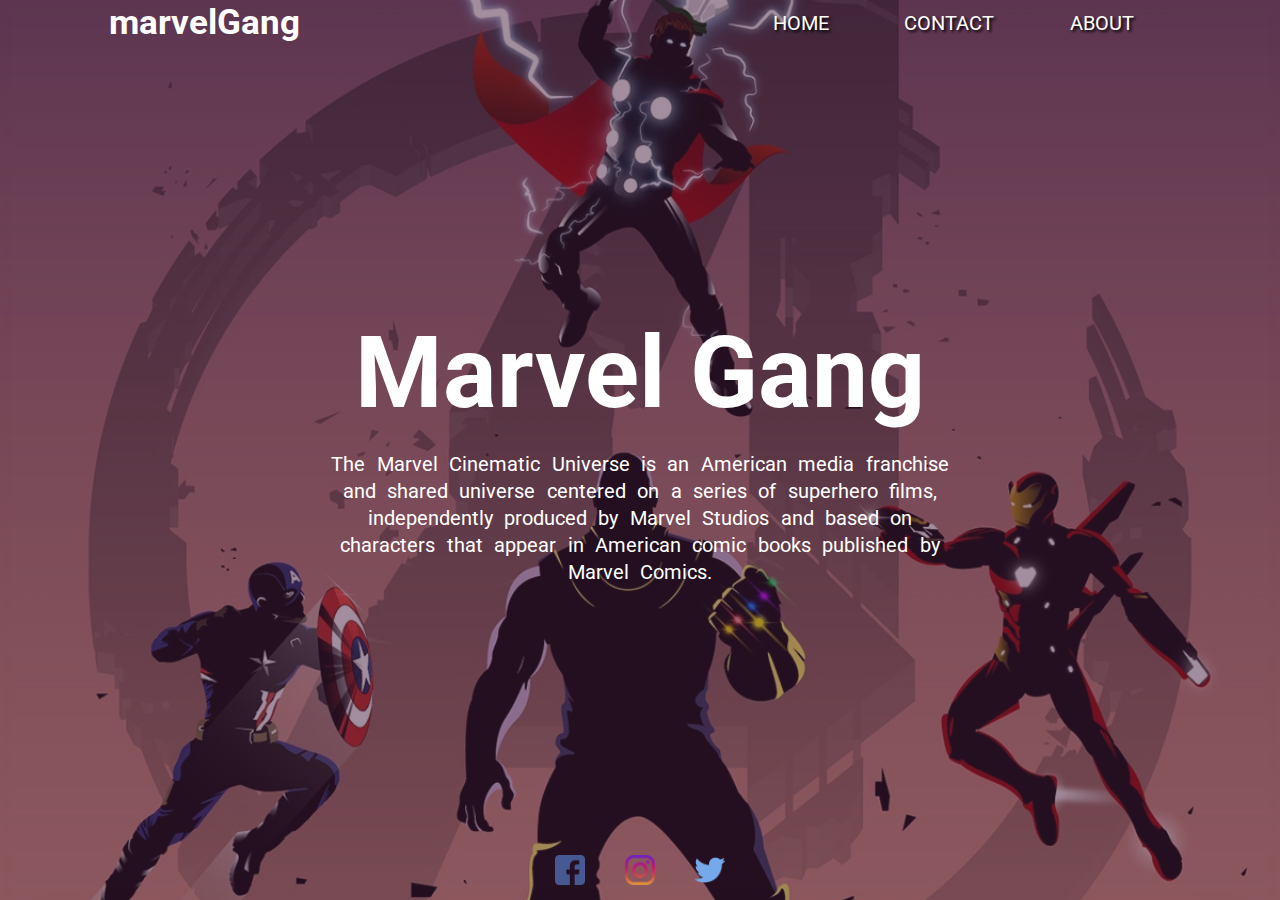
==== index.html @ 41f7018c "changes 1" ====
<!DOCTYPE html>
<html lang="en">
<head>
        <link href="https://fonts.googleapis.com/css?family=Fira+Code|Modak|Roboto&display=swap" rel="stylesheet">
    <link rel='stylesheet' href = 'style.css'>
    <meta charset="UTF-8">
    <meta name="viewport" content="width=device-width, initial-scale=1.0">
    <meta http-equiv="X-UA-Compatible" content="ie=edge">
    <title>Document</title>
</head>
<body>
    <div class='home'>
    <header>

     <div class='logo'>
         <h2>
             marvelGang
         </h2>

     </div>
     <div class="hidbut">
         <button type='button' onclick="onc()">=</button>
     </div>
     <div class='links' id='change'>
        <ul>
            <li><a href="#">Home</a></li>
            <li><a href="#">contact</a></li>
            <li><a href="#">about</a></li>

        </ul>

     </div>

    </header>
  
    <div class="middle">
      <div class='heading'><H2>Marvel Gang</H2></div>
      
      <p>The Marvel Cinematic Universe is an American media franchise and shared universe centered on a series of superhero films, independently produced by Marvel Studios and based on characters that appear in American comic books published by Marvel Comics.</p>
    </div>
    <div class='foot'>
        <img src='./images/facebook.png'>
        <img src='./images/instagram.png'>
        <img src='./images/twitter.png'>
        </div>
        
</div>


<script>
function onc()
{
    var div = document.getElementById('change')
    if(div.className=='links')
   { div.className = 'changed'}
    else
    {div.className='links'}

}

</script>
</body>
</html>
---- style.css ----
*{margin:0px ; padding:0px; box-sizing:border-box;}

body {background:url('./images/marvel_.jpg'); background-size:cover;background-position-x:center; background-position-y:-25vmax;animation:bgscroll 6s 1 forwards; background-repeat:repeat-y;-webkit-box-shadow: inset 0px 0px 50px 50px rgba(0,0,0,0.49);overflow-x:hidden;
    box-shadow: inset 0px 100vh 50px 50px rgba(69, 30, 62, 0.5); 
    ; width:100vw; min-height:100vh; background-attachment: fixed;;}

.home{ height:100vh;}
header {display:flex; justify-content: space-around; color:white; ; width:100%;height:45px; align-items:center; }
header .logo h2 {font-size:35px;font-family:'Roboto';}
header .hidbut button{display:none; border:none;background:#051e3e; width:40px ; color:white; height:25px;margin-right:20px;font-size:30px;}
header .links {width:34%;}
header .links ul {display: flex; justify-content:space-around; list-style-type: none; padding-left:none;}
header .links ul li a {text-decoration: none; font-size:20px; width:100%; height:100%;color:white; text-transform: uppercase; text-shadow:2px 2px 3px black;font-family:'roboto'}

header .changed {width:100%;height:200px;z-index:333;}
header .changed ul {margin-top:10px;display: flex ;justify-content:space-around;flex-direction:column; list-style-type: none; width:100%; height:200px;}
header .changed ul li{width:100%;height:66.6%; background:rgba(101, 30, 62, 0.35) }
header .changed ul li a {text-decoration: none; font-size:20px;color:white; text-transform: uppercase; text-shadow:2px 2px 3px black; text-align:center; display:block; width:100%; height:100%;padding-top:15px; border-bottom:1px solid rgba(0,0,0,0.8); }

.middle {position:absolute; top:50%; width:100%; transform:translate(0%,-50%); display:flex; flex-direction:column; align-items:center;color:white;}
.middle .heading{animation-name:floatt ; animation-duration:4s; animation-iteration-count: infinite; }
.middle .heading h2 {font-size:100px;font-family:'roboto';}
.middle p {width:50%; text-align:center; font-size:20px; word-spacing:0.5vmax; line-height:3vh;margin-top:20px;font-family:roboto;animation-name:floatt;animation-duration:4s;animation-iteration-count: infinite;}

.home .foot {position:absolute; bottom:5px; width:100%; display:flex; justify-content:center;}
.home .foot img{width:30px;margin:10px 20px; animation:floatt 2s infinite;}
.home .foot img:hover{animation:rotate 1s infinite;}


@keyframes bgscroll
{   0% {background-position-y : -10vmax;}
    
    50% {background-position-y:-40vmax;}
    
    90% {background-position-y:-25vmax;}
}

@keyframes rotate{
    50%{
        transform:rotate(20deg)
    }
}

@keyframes floatt{
    50%{
        transform:translate(0%,6%)
    }
}
@media screen and (max-width:700px) 
{
    header .links {display:none;}
    header .hidbut button{display:block;}
    header {justify-content:space-between; flex-wrap:wrap;background:rgba(0,0,0,0.7);height:70px;}
    header .logo h2 {font-size:40px;margin-left:10px;}
    .middle .heading {animation-duration:3s;}
    .middle .heading h2{font-size:7vmax;}
    .middle p{text-align:justify; width:60%;animation-name:none;}
    body {background-position-y:0px; background-size:auto 100vh;}
    body{animation:none;}
}
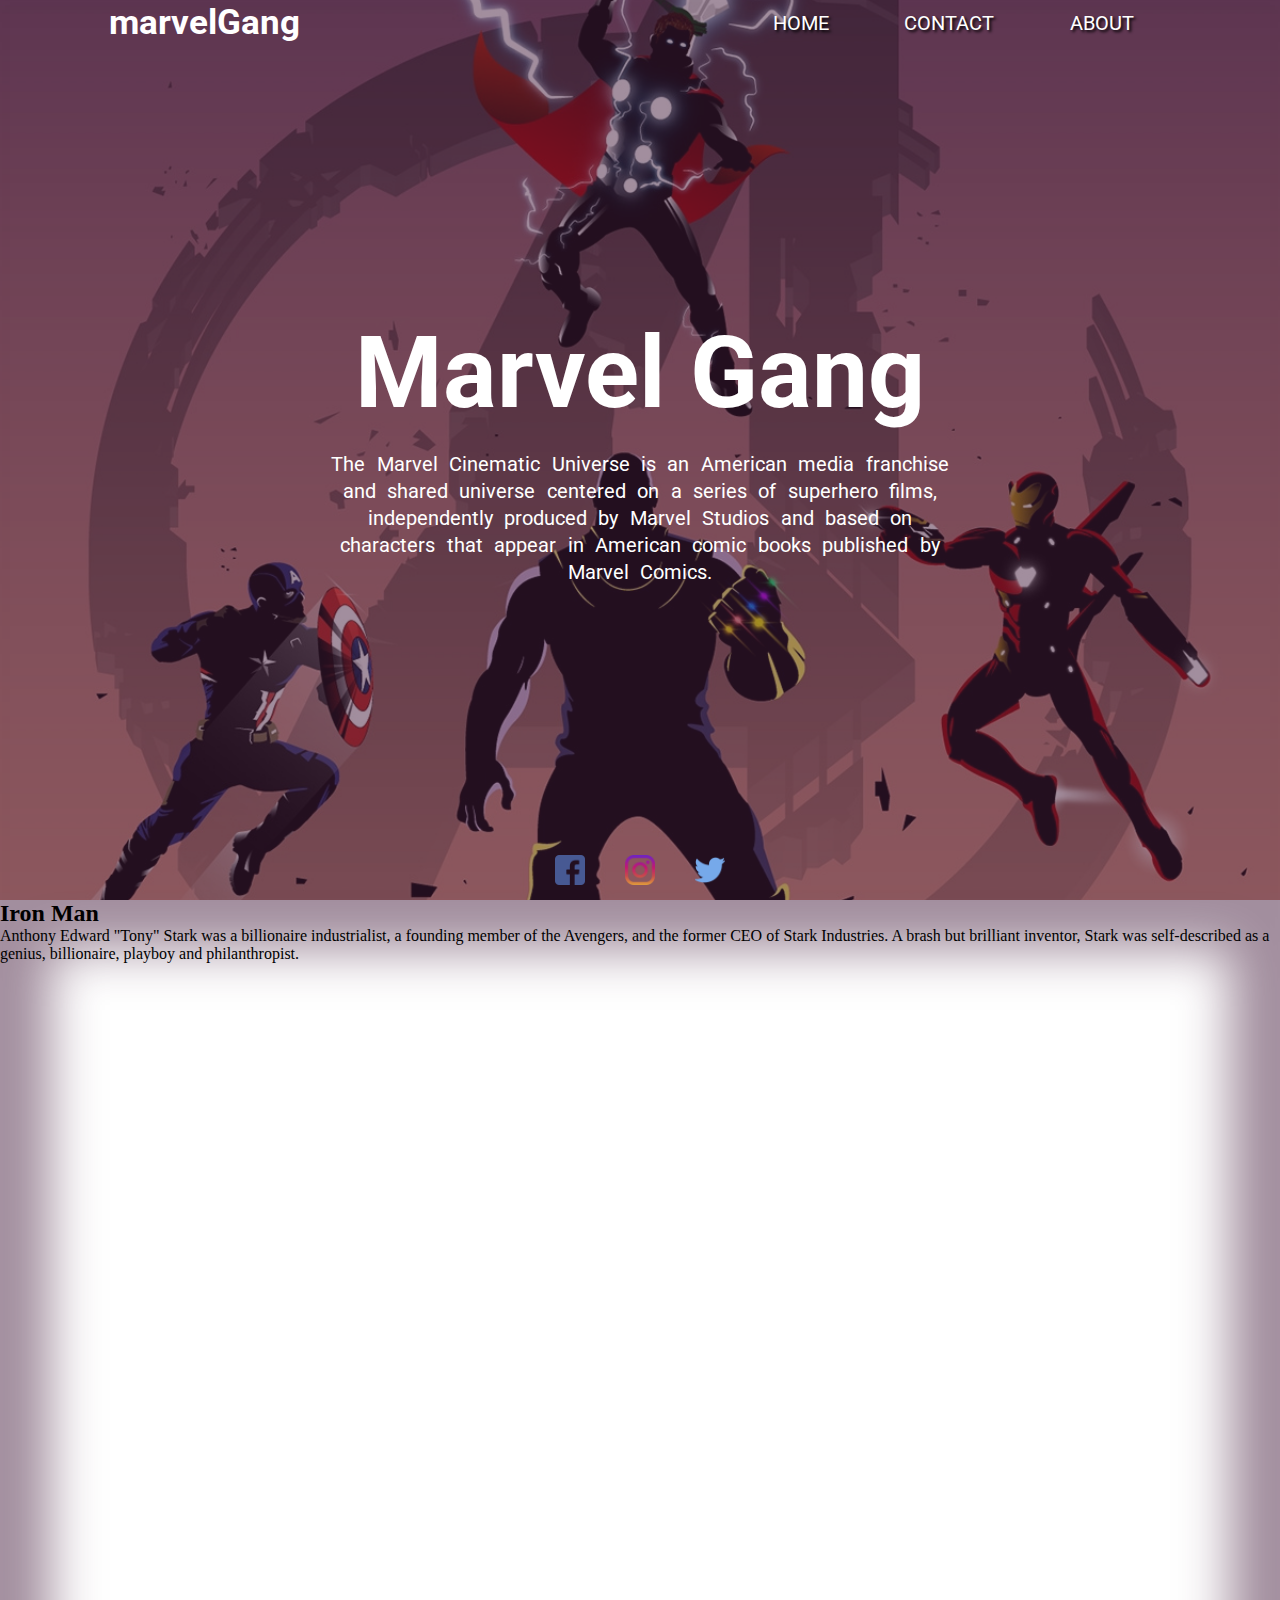
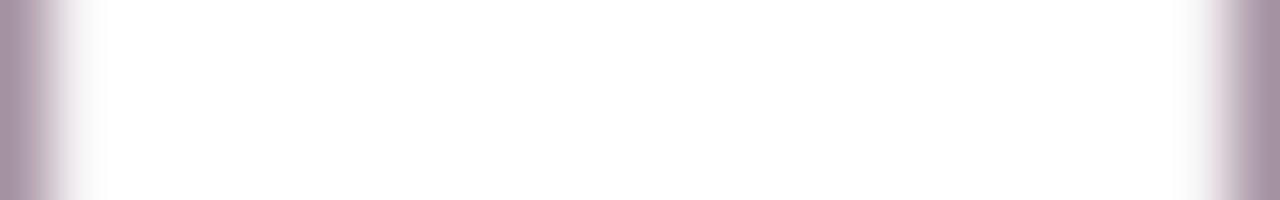
==== commit 1951e6e1: "update index.html in create2" ====
--- a/index.html
+++ b/index.html
@@ -45,7 +45,22 @@
         </div>
         
 </div>
-
+<section style='height:100vh; position:relative; '>
+<div class='char'>
+    <div class='text'>
+        <h2>Iron Man</h2>
+        <div class='para'>
+            <p>
+                Anthony Edward "Tony" Stark was a billionaire industrialist, a founding member of the Avengers, and the former CEO of Stark Industries. A brash but brilliant inventor, Stark was self-described as a genius, billionaire, playboy and philanthropist.
+            </p>
+        </div>
+    </div>
+    <div class='img'>
+        <img src="./images/crop__3_-removebg-preview.png" alt="">
+    </div>
+</div>
+     
+</section>
 
 <script>
 function onc()
@@ -60,4 +75,4 @@
 
 </script>
 </body>
-</html>+</html>
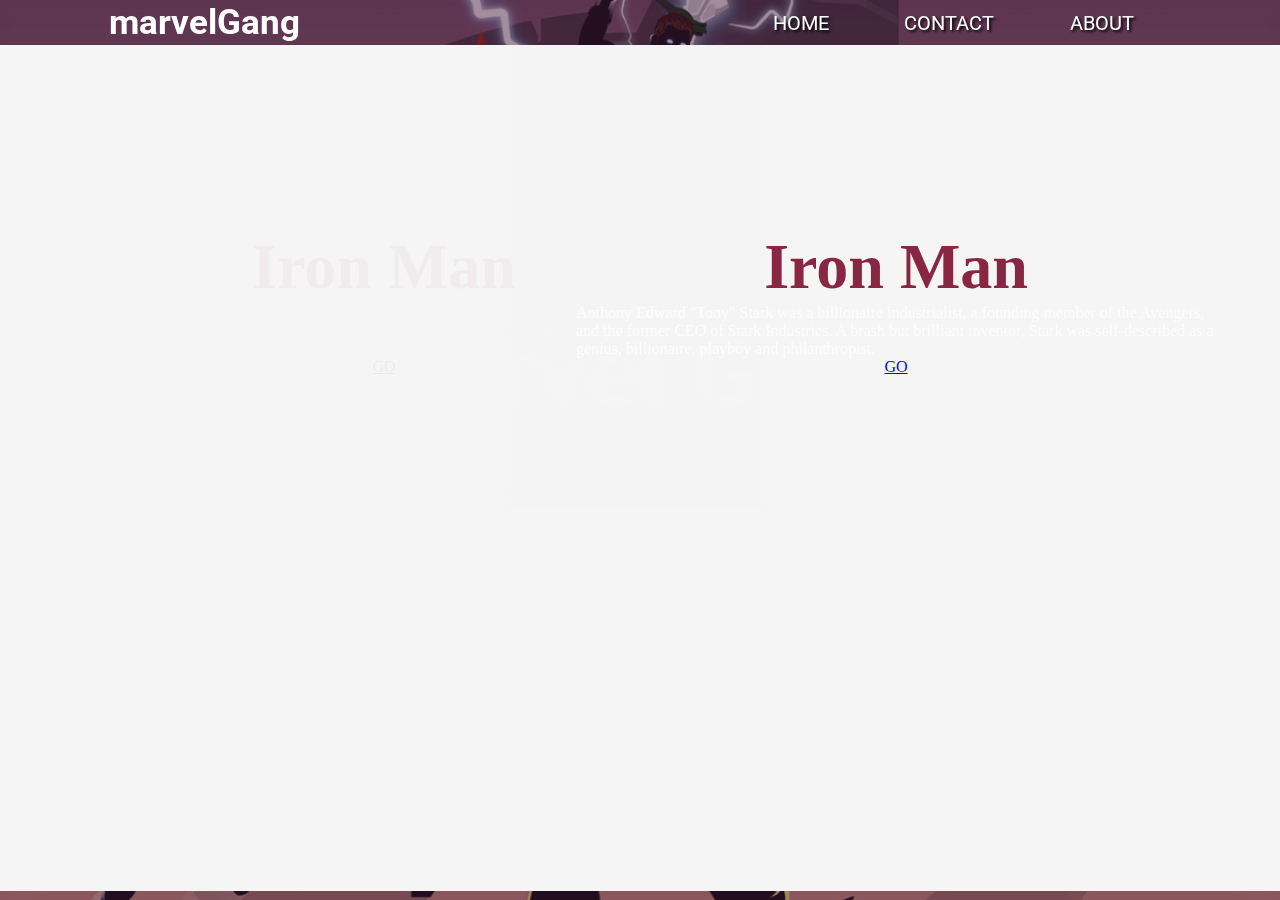
==== commit b07db9cb: "update index.html" ====
--- a/index.html
+++ b/index.html
@@ -9,8 +9,9 @@
     <title>Document</title>
 </head>
 <body>
+    <div style='display:flex; flex-direction:column; width:100vw '>
     <div class='home'>
-    <header>
+    <header id='hh'>
 
      <div class='logo'>
          <h2>
@@ -38,29 +39,95 @@
       
       <p>The Marvel Cinematic Universe is an American media franchise and shared universe centered on a series of superhero films, independently produced by Marvel Studios and based on characters that appear in American comic books published by Marvel Comics.</p>
     </div>
-    <div class='foot'>
+   <div class='foot'>
         <img src='./images/facebook.png'>
         <img src='./images/instagram.png'>
         <img src='./images/twitter.png'>
         </div>
         
 </div>
-<section style='height:100vh; position:relative; '>
-<div class='char'>
-    <div class='text'>
-        <h2>Iron Man</h2>
-        <div class='para'>
-            <p>
-                Anthony Edward "Tony" Stark was a billionaire industrialist, a founding member of the Avengers, and the former CEO of Stark Industries. A brash but brilliant inventor, Stark was self-described as a genius, billionaire, playboy and philanthropist.
-            </p>
-        </div>
+
+<div class="section">
+    <div class='char'>
+           
+        <div class='img' >
+                    <img src="./images/chilling iron.jpg" alt="">
+            </div>
+               
+           
+            <div class='text'>
+                    <h2>Iron Man</h2>
+                    
+                        <p>
+                            Anthony Edward "Tony" Stark was a billionaire industrialist, a founding member of the Avengers, and the former CEO of Stark Industries. A brash but brilliant inventor, Stark was self-described as a genius, billionaire, playboy and philanthropist.
+                        </p>
+                     <a href="#"> GO </a>
+                    
+                </div>
     </div>
-    <div class='img'>
-        <img src="./images/crop__3_-removebg-preview.png" alt="">
+            
+    
+                    
+                  
+                         
+                  
     </div>
+
+    <div class="section">
+            <div class='char' style="flex-direction:row-reverse">
+                   
+                <div class='img' >
+                            <img src="./images/chilling iron.jpg" alt="">
+                    </div>
+                       
+                   
+                    <div class='text'>
+                            <h2>Iron Man</h2>
+                            
+                                <p>
+                                    Anthony Edward "Tony" Stark was a billionaire industrialist, a founding member of the Avengers, and the former CEO of Stark Industries. A brash but brilliant inventor, Stark was self-described as a genius, billionaire, playboy and philanthropist.
+                                </p>
+                             <a href="#"> GO </a>
+                            
+                        </div>
+            </div>
+                    
+            
+                            
+                          
+                                 
+                          
+            </div>
+
+    <div class="section">
+            <div class='char'>
+                   
+                <div class='img' >
+                            <img src="./images/chilling iron.jpg" alt="">
+                    </div>
+                       
+                   
+                    <div class='text'>
+                            <h2>Iron Man</h2>
+                            
+                                <p>
+                                    Anthony Edward "Tony" Stark was a billionaire industrialist, a founding member of the Avengers, and the former CEO of Stark Industries. A brash but brilliant inventor, Stark was self-described as a genius, billionaire, playboy and philanthropist.
+                                </p>
+                             <a href="#"> GO </a>
+                            
+                        </div>
+            </div>
+                    
+            
+                            
+                          
+                                 
+                          
+            </div>
+
+            
+
 </div>
-     
-</section>
 
 <script>
 function onc()
@@ -72,6 +139,23 @@
     {div.className='links'}
 
 }
+window.addEventListener('resize',()=>{if(window.matchMedia('min-width:701px')){document.getElementById('change').className='links'}})
+var div = document.getElementById('hh')
+var prevScrollpos = 0;
+
+window.addEventListener('scroll', () => {
+  var currentScrollPos = window.pageYOffset;
+  if (prevScrollpos == currentScrollPos) {
+    div.style.backgroundColor ='transparent'
+  } else {
+    div.style.backgroundColor ='#451e3e';
+  }
+  
+})
+
+
+
+
 
 </script>
 </body>
--- a/style.css
+++ b/style.css
@@ -1,12 +1,12 @@
 
 *{margin:0px ; padding:0px; box-sizing:border-box;}
-
+html{background-attachment:fixed;}
 body {background:url('./images/marvel_.jpg'); background-size:cover;background-position-x:center; background-position-y:-25vmax;animation:bgscroll 6s 1 forwards; background-repeat:repeat-y;-webkit-box-shadow: inset 0px 0px 50px 50px rgba(0,0,0,0.49);overflow-x:hidden;
     box-shadow: inset 0px 100vh 50px 50px rgba(69, 30, 62, 0.5); 
-    ; width:100vw; min-height:100vh; background-attachment: fixed;;}
+    ; width:100vw; min-height:100vh; background-attachment: fixed;}
 
 .home{ height:100vh;}
-header {display:flex; justify-content: space-around; color:white; ; width:100%;height:45px; align-items:center; }
+header {z-index:9999;position:fixed;display:flex; justify-content: space-around; color:white; ; width:100%;height:45px; align-items:center; }
 header .logo h2 {font-size:35px;font-family:'Roboto';}
 header .hidbut button{display:none; border:none;background:#051e3e; width:40px ; color:white; height:25px;margin-right:20px;font-size:30px;}
 header .links {width:34%;}
@@ -27,6 +27,13 @@
 .home .foot img{width:30px;margin:10px 20px; animation:floatt 2s infinite;}
 .home .foot img:hover{animation:rotate 1s infinite;}
 
+.char {display:flex; justify-content:space-between; align-items:center; width:100%; height:94vh; position:absolute; top:5%;background: whitesmoke; opacity:0.96 }
+.char .img {width:40%; height:100%;}
+.char .img img{ height:100%}
+.char .text {color:white; display:block ; margin:0px auto; width:50%; height:80%; display:flex; flex-direction:column; align-items:center; padding-top:100px; }
+.char .text h2{font-size:5vmax;color:#851e3e}
+.char .text .para{width:80%;font-size:2.5vh; text-align:center; margin-top:20px;}
+.char .text .para p{color:#051e3e; line-height:4vh;}
 
 @keyframes bgscroll
 {   0% {background-position-y : -10vmax;}
@@ -56,7 +63,7 @@
     .middle .heading {animation-duration:3s;}
     .middle .heading h2{font-size:7vmax;}
     .middle p{text-align:justify; width:60%;animation-name:none;}
-    body {background-position-y:0px; background-size:auto 100vh;}
+    body {background-position-y:0px; background-attachment: fixed; background-size:auto 100vh; background-position-x: center;}
     body{animation:none;}
 }
 
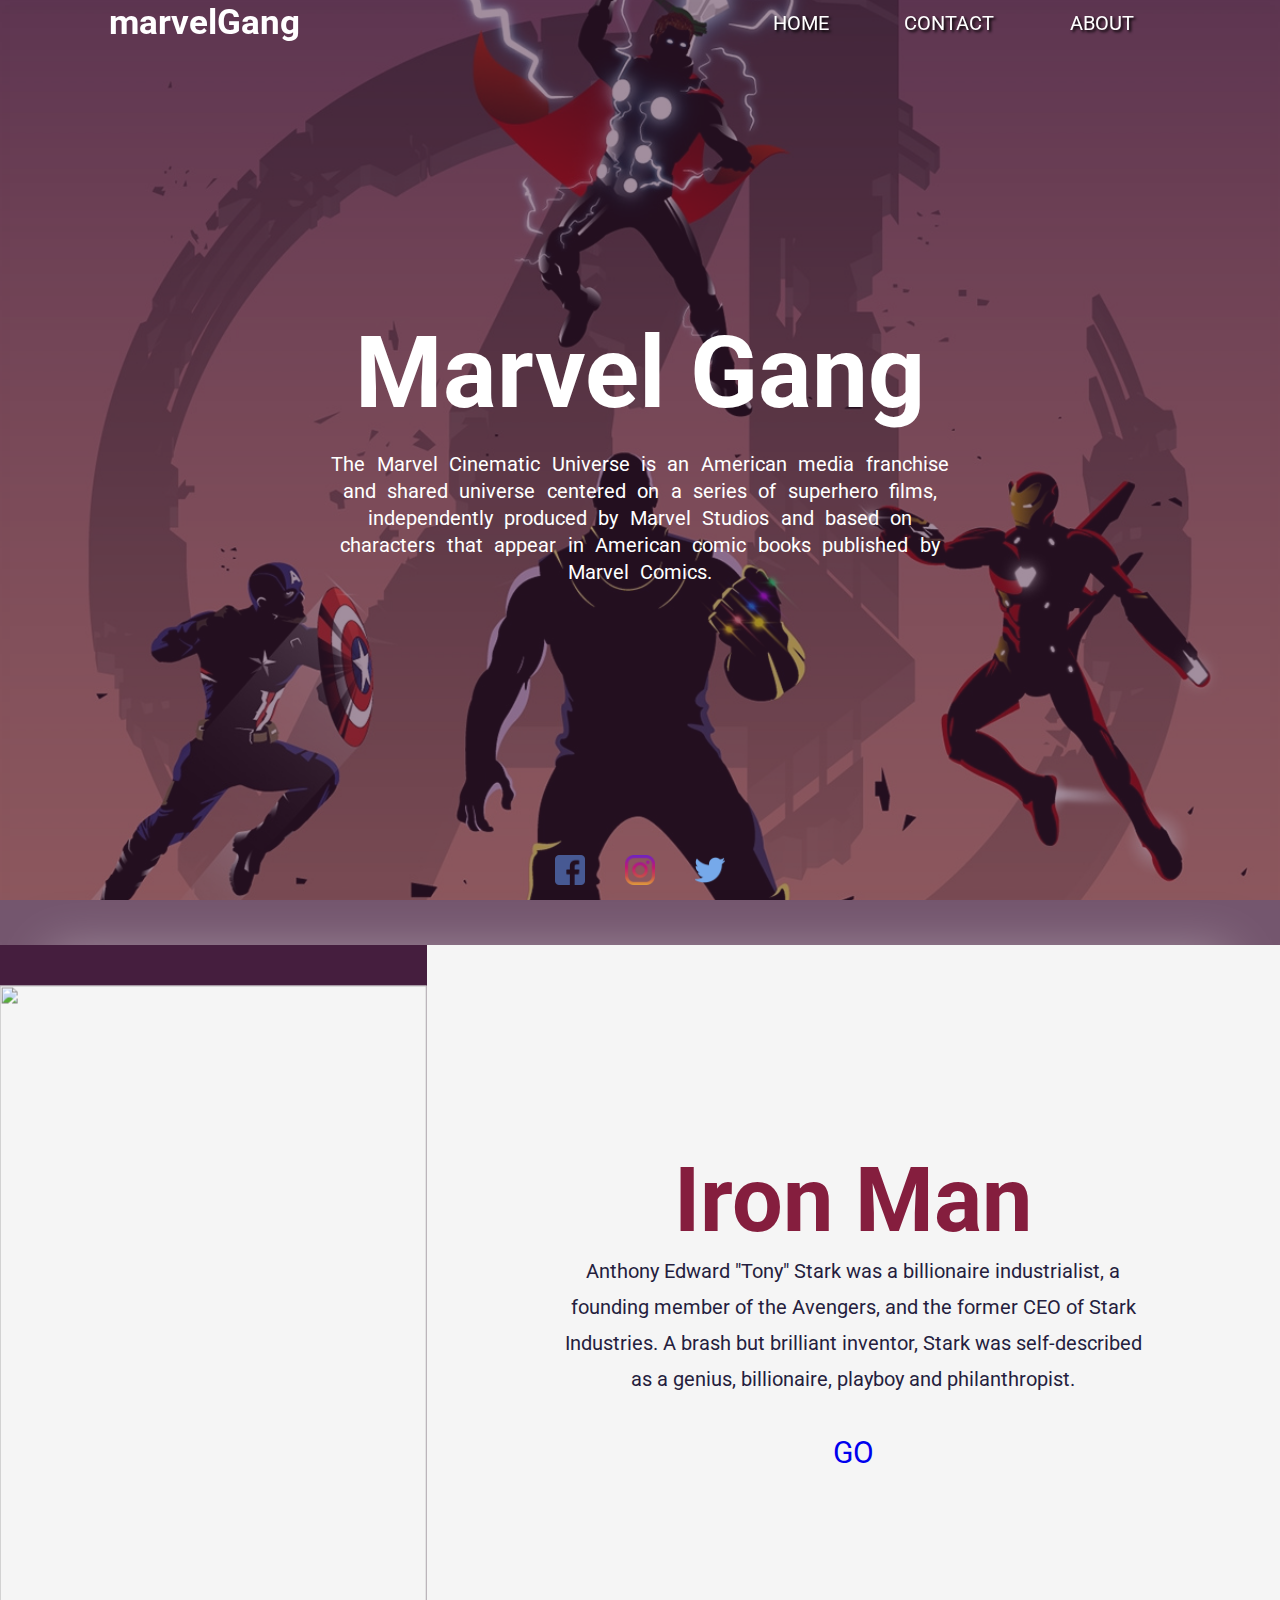
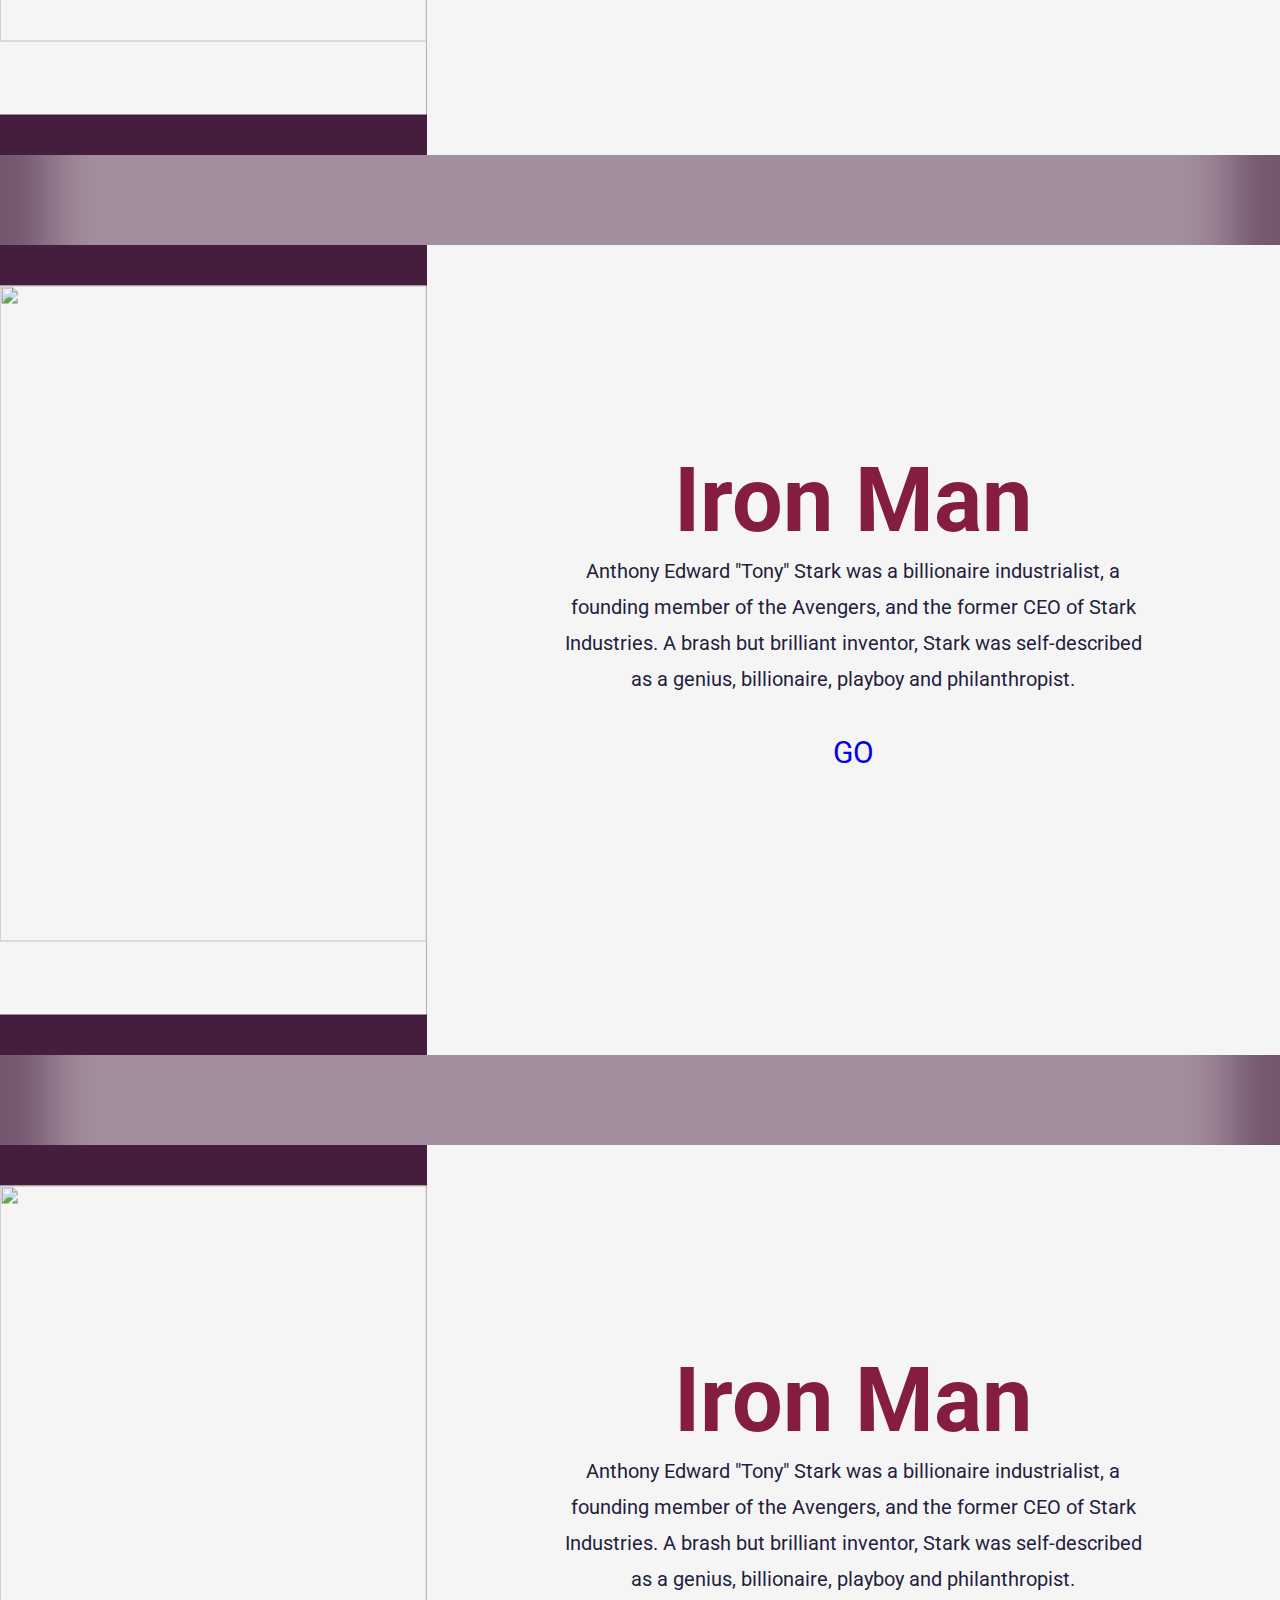
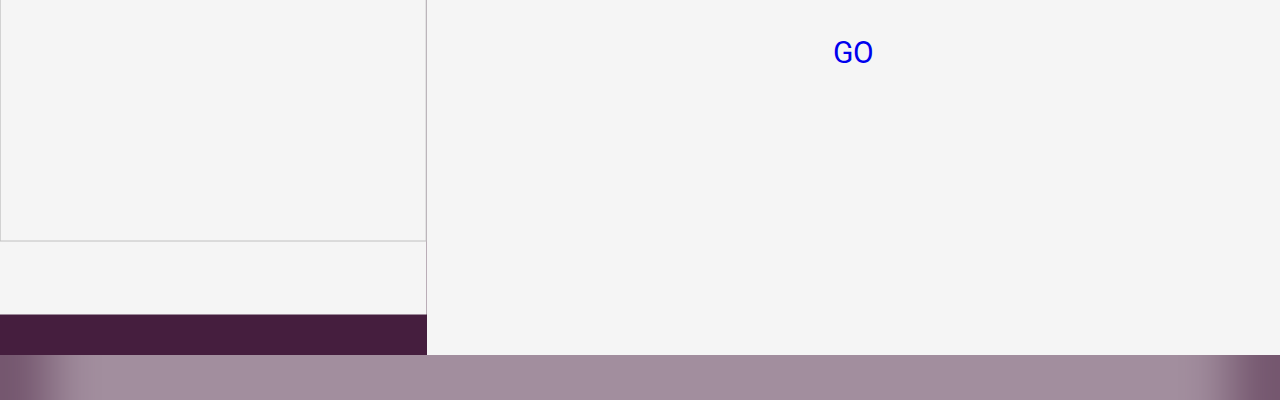
==== commit d4e2b2a0: "update index.html" ====
--- a/index.html
+++ b/index.html
@@ -9,7 +9,7 @@
     <title>Document</title>
 </head>
 <body>
-    <div style='display:flex; flex-direction:column; width:100vw '>
+    <div class='bod' >
     <div class='home'>
     <header id='hh'>
 
@@ -51,7 +51,7 @@
     <div class='char'>
            
         <div class='img' >
-                    <img src="./images/chilling iron.jpg" alt="">
+                    <img src="./images/ir6.jpg" alt="">
             </div>
                
            
@@ -73,11 +73,11 @@
                   
     </div>
 
-    <div class="section">
-            <div class='char' style="flex-direction:row-reverse">
+    <div class="section" >
+            <div class='char' >
                    
                 <div class='img' >
-                            <img src="./images/chilling iron.jpg" alt="">
+                            <img src="./images/ir5.jpg" alt="">
                     </div>
                        
                    
@@ -99,11 +99,11 @@
                           
             </div>
 
-    <div class="section">
+    <div class="section" id='hod' onmouseover="appear()">
             <div class='char'>
                    
                 <div class='img' >
-                            <img src="./images/chilling iron.jpg" alt="">
+                            <img src="./images/ir6.jpg" alt="">
                     </div>
                        
                    
@@ -141,18 +141,47 @@
 }
 window.addEventListener('resize',()=>{if(window.matchMedia('min-width:701px')){document.getElementById('change').className='links'}})
 var div = document.getElementById('hh')
-var prevScrollpos = 0;
 
+var prevScrollpos = window.pageYoffset;
+
+    var pre = window.pageYOffset  
 window.addEventListener('scroll', () => {
+  if(screen.width > '701'){
   var currentScrollPos = window.pageYOffset;
-  if (prevScrollpos == currentScrollPos) {
+  if ( currentScrollPos == 0) {
     div.style.backgroundColor ='transparent'
   } else {
     div.style.backgroundColor ='#451e3e';
+  }}
+  else
+  { var currentScrollPos = window.pageYOffset
+  if( currentScrollPos > 0)
+  { document.getElementById('hh').style.backgroundColor='#451e3e'
+    /* 
+  if(currentScrollPos > pre){
+   document.getElementById('hh').style.height='90px'
+   document.getElementById('hh').style.paddinTop +='10px'}
+   else
+   { 
+    document.getElementById('hh').style.height='50px'
+    document.getElementById('hh').style.alignItems='center'
+   }
+   pre = currentScrollPos
+   
+   
+   remove comment incase of  scroll problem
+   */
   }
-  
-})
+   else{
+   document.getElementById('hh').style.backgroundColor='transparent'
+  }
+}})
 
+
+function appear(){
+    var div = document.getElementById('hod')
+    
+}
 
 
 
--- a/style.css
+++ b/style.css
@@ -1,12 +1,12 @@
 
-*{margin:0px ; padding:0px; box-sizing:border-box;}
-html{background-attachment:fixed;}
-body {background:url('./images/marvel_.jpg'); background-size:cover;background-position-x:center; background-position-y:-25vmax;animation:bgscroll 6s 1 forwards; background-repeat:repeat-y;-webkit-box-shadow: inset 0px 0px 50px 50px rgba(0,0,0,0.49);overflow-x:hidden;
+*{margin:0px 0px; padding:0px 0px; box-sizing:border-box; }
+
+body {background:url('./images/marvel_.jpg'); background-size:cover;background-position-x:center; background-position-y:-25vmax;animation:bgscroll 6s 1 forwards; background-repeat:repeat-y;-webkit-box-shadow: inset 0px 0px 50px 50px rgba(0,0,0,0.49); overflow-x:hidden;
     box-shadow: inset 0px 100vh 50px 50px rgba(69, 30, 62, 0.5); 
     ; width:100vw; min-height:100vh; background-attachment: fixed;}
 
-.home{ height:100vh;}
-header {z-index:9999;position:fixed;display:flex; justify-content: space-around; color:white; ; width:100%;height:45px; align-items:center; }
+.home{ height:100vh; width:100%;}
+header {z-index:9999;position:fixed;margin:0px; top:0px;display:flex; justify-content: space-around; color:white; ; width:100%;height:45px; align-items:center; }
 header .logo h2 {font-size:35px;font-family:'Roboto';}
 header .hidbut button{display:none; border:none;background:#051e3e; width:40px ; color:white; height:25px;margin-right:20px;font-size:30px;}
 header .links {width:34%;}
@@ -18,22 +18,27 @@
 header .changed ul li{width:100%;height:66.6%; background:rgba(101, 30, 62, 0.35) }
 header .changed ul li a {text-decoration: none; font-size:20px;color:white; text-transform: uppercase; text-shadow:2px 2px 3px black; text-align:center; display:block; width:100%; height:100%;padding-top:15px; border-bottom:1px solid rgba(0,0,0,0.8); }
 
+
 .middle {position:absolute; top:50%; width:100%; transform:translate(0%,-50%); display:flex; flex-direction:column; align-items:center;color:white;}
 .middle .heading{animation-name:floatt ; animation-duration:4s; animation-iteration-count: infinite; }
 .middle .heading h2 {font-size:100px;font-family:'roboto';}
-.middle p {width:50%; text-align:center; font-size:20px; word-spacing:0.5vmax; line-height:3vh;margin-top:20px;font-family:roboto;animation-name:floatt;animation-duration:4s;animation-iteration-count: infinite;}
+.middle p {width:50%; text-align:center; font-size:20px; word-spacing:0.5vmax; line-height:3vh;margin-top:20px;font-family:'roboto';animation-name:floatt;animation-duration:4s;animation-iteration-count: infinite;}
 
 .home .foot {position:absolute; bottom:5px; width:100%; display:flex; justify-content:center;}
 .home .foot img{width:30px;margin:10px 20px; animation:floatt 2s infinite;}
 .home .foot img:hover{animation:rotate 1s infinite;}
 
-.char {display:flex; justify-content:space-between; align-items:center; width:100%; height:94vh; position:absolute; top:5%;background: whitesmoke; opacity:0.96 }
-.char .img {width:40%; height:100%;}
-.char .img img{ height:100%}
-.char .text {color:white; display:block ; margin:0px auto; width:50%; height:80%; display:flex; flex-direction:column; align-items:center; padding-top:100px; }
-.char .text h2{font-size:5vmax;color:#851e3e}
-.char .text .para{width:80%;font-size:2.5vh; text-align:center; margin-top:20px;}
-.char .text .para p{color:#051e3e; line-height:4vh;}
+.section { width:100%;height:100vh ; background:rgba(69, 30, 62, 0.5);position:relative}
+.section .char {display:flex; flex-direction:row; width:100%;height:90% ; background:whitesmoke;opacity:1;margin:0px 0px; padding:0px 0px; align-items:center; justify-items:space-around; top:50%; transform:translateY(-50%);position:absolute;}
+.section .char .img {height:100%; width:50%;background:#451e3e ; position:relative}
+.section .char .img img {width:100% ; height:90%;opacity:1; background:whitesmoke; position:absolute; top:50%;left:50%; transform:translate(-50%,-50%) }
+.section .char .text { display:flex; flex-direction:column;  align-items:center; width:100%; height:50%;font-family:'roboto'}
+.section .char .text p { width:70%; text-align:center;line-height:4vh; font-size:20px;opacity:1;color:#251e3e; font-family:'roboto'}
+.section .char .text h2{font-size:10vh;color: #851e3e}
+.section .char a {text-decoration: none; font-size:30px; margin-top:38px;}
+
+
+
 
 @keyframes bgscroll
 {   0% {background-position-y : -10vmax;}
@@ -63,7 +68,19 @@
     .middle .heading {animation-duration:3s;}
     .middle .heading h2{font-size:7vmax;}
     .middle p{text-align:justify; width:60%;animation-name:none;}
-    body {background-position-y:0px; background-attachment: fixed; background-size:auto 100vh; background-position-x: center;}
+    body {background-position-y:0px; background-attachment: static; overflow-x:hidden; background-size:100% 100vh; background-position-x: center;}
     body{animation:none;}
+    
+    .section .char {display:flex; flex-direction:column; width:100%;height:95% ; background:whitesmoke;opacity:1;margin:0px 0px; padding:0px 0px; justify-items:space-around; top:50%; transform:translateY(-50%);position:absolute;}
+    
+    .section .char .img {height:40%; width:100%;background:#451e3e ; position:relative;margin:40px;}
+.section .char .img img {width:100% ; height:100%;opacity:1; background:whitesmoke; border:none; }
+.section .char .text { display:flex; flex-direction:column;  align-items:center; width:100%; height:50%;font-family:'roboto'; padding:5px;}
+.section .char .text p { width:100%; text-align:justify;line-height:3.5vh; font-size:18px;opacity:1;color:#251e3e; font-family:'roboto'}
+.section .char .text h2{font-size:10vh;color: #851e3e}
+.section .char a {text-decoration: none; font-size:30px; margin-top:38px;}
+
+
+
 }
 
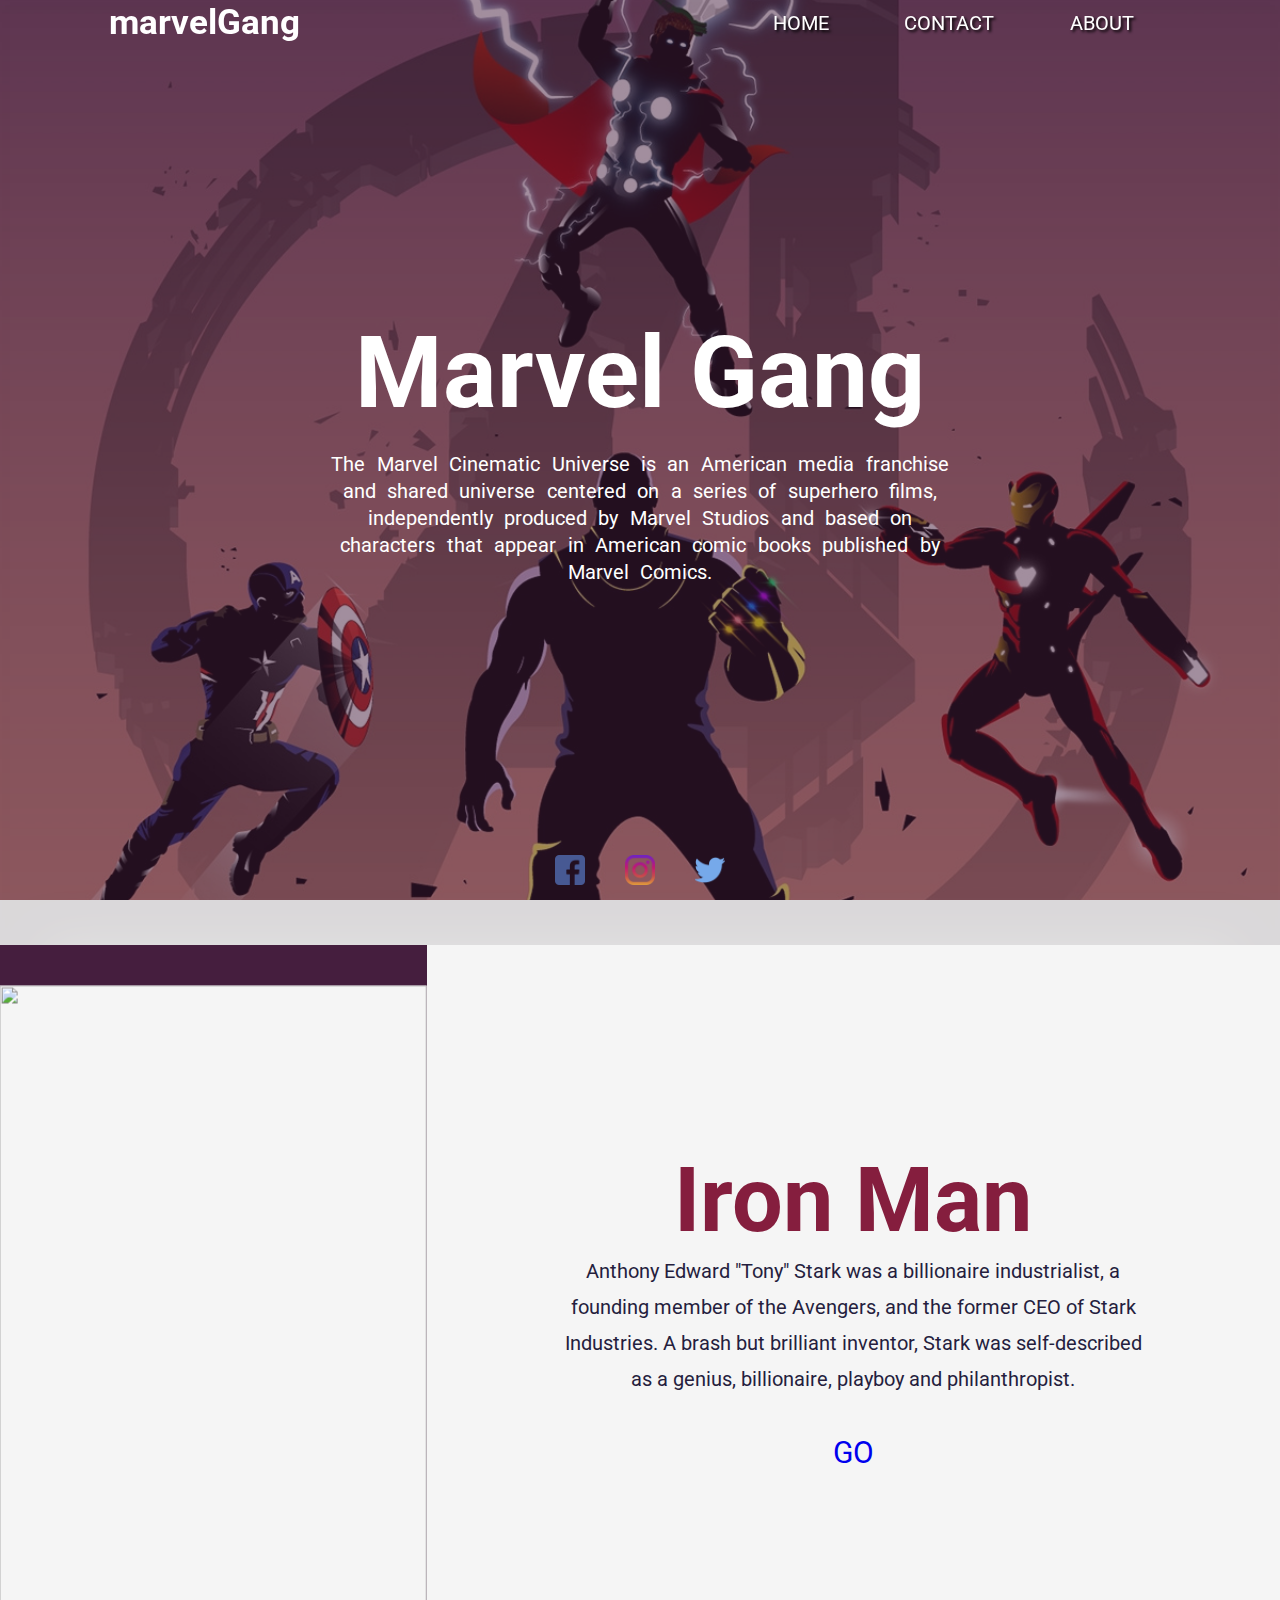
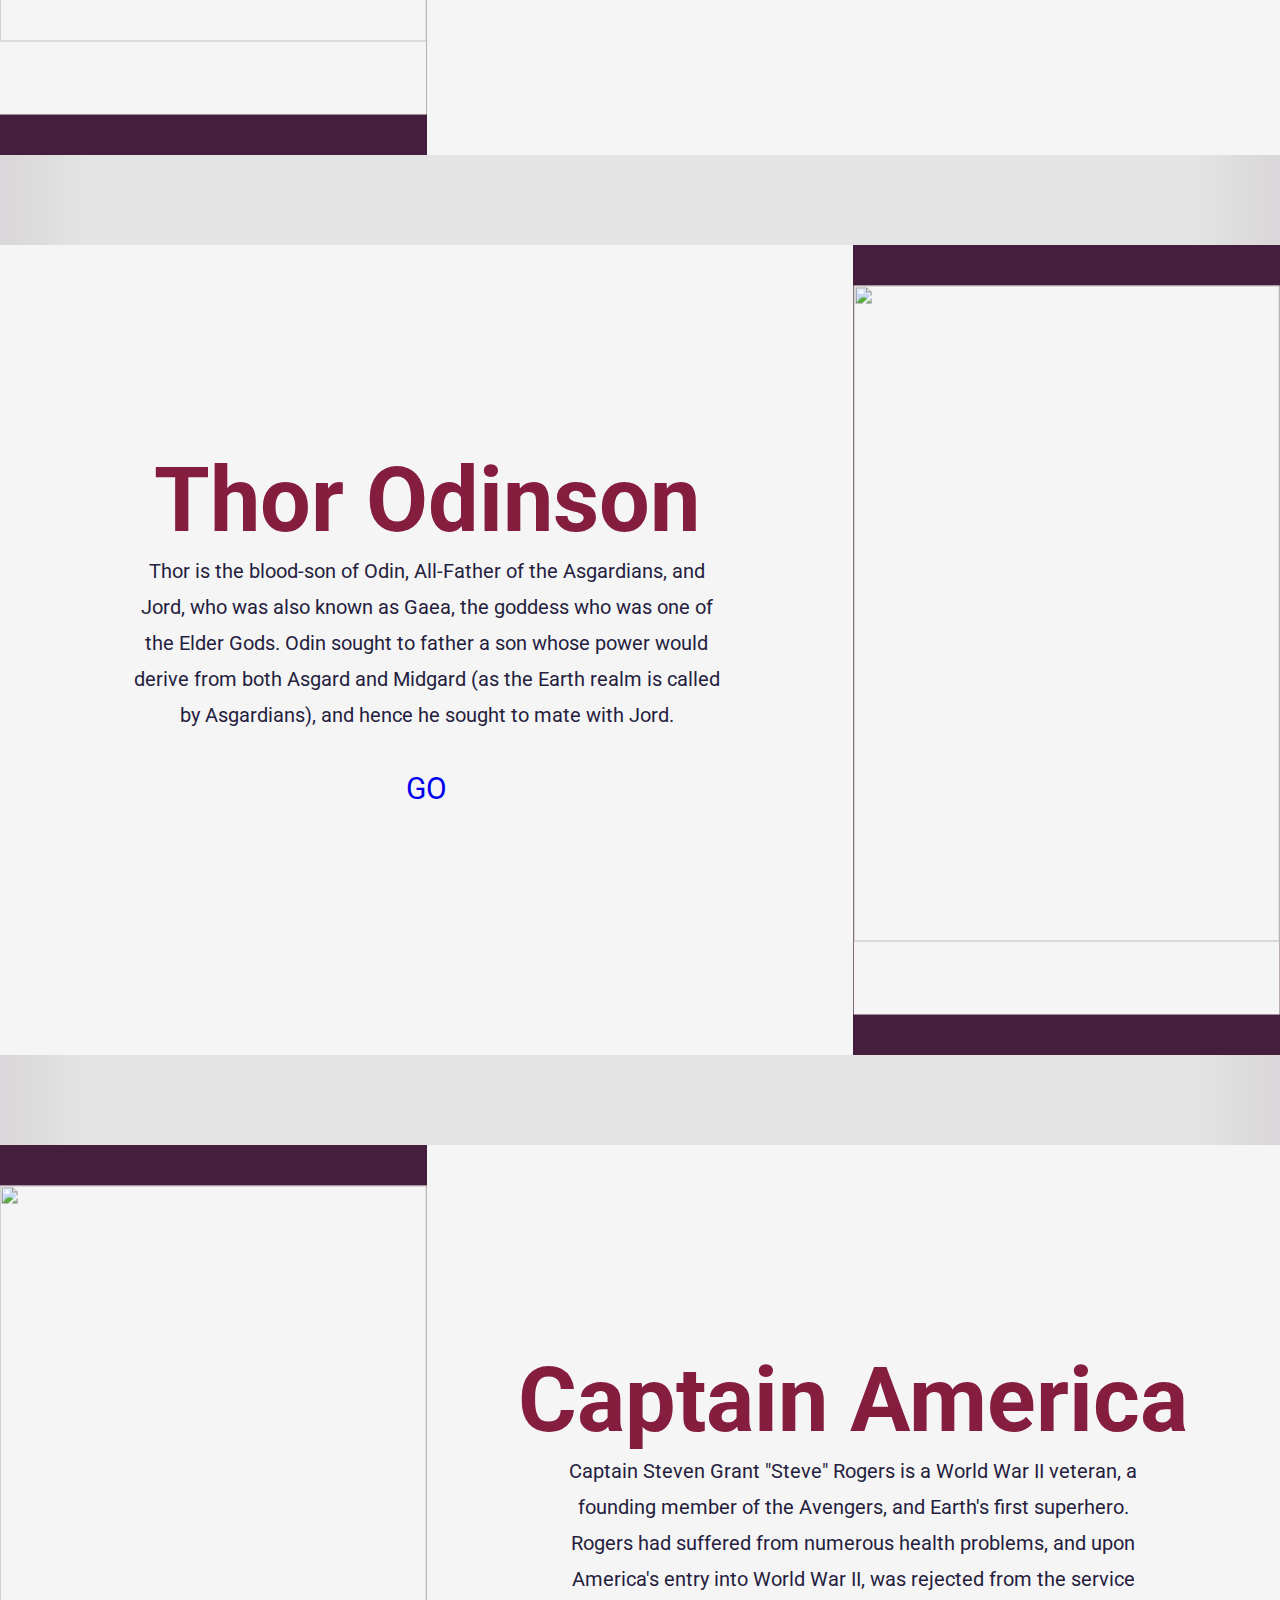
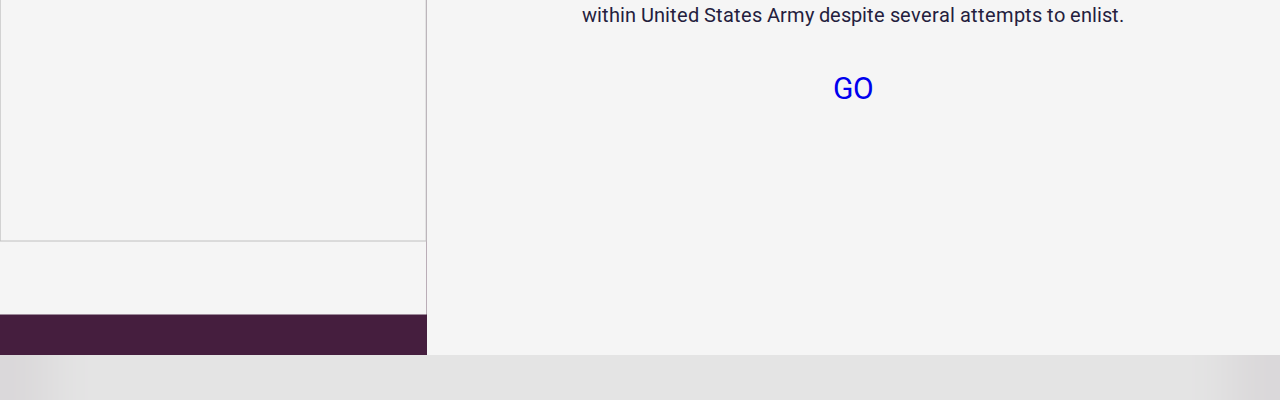
==== commit fdf5fd64: "UPDATE INDEX" ====
--- a/index.html
+++ b/index.html
@@ -39,7 +39,7 @@
       
       <p>The Marvel Cinematic Universe is an American media franchise and shared universe centered on a series of superhero films, independently produced by Marvel Studios and based on characters that appear in American comic books published by Marvel Comics.</p>
     </div>
-   <div class='foot'>
+   <div class='foot' id='fo'>
         <img src='./images/facebook.png'>
         <img src='./images/instagram.png'>
         <img src='./images/twitter.png'>
@@ -73,19 +73,19 @@
                   
     </div>
 
-    <div class="section" >
+<div class="section"  id='thor'>
             <div class='char' >
                    
                 <div class='img' >
-                            <img src="./images/ir5.jpg" alt="">
+                            <img src="./images/thor2.jpg" alt="">
                     </div>
                        
                    
                     <div class='text'>
-                            <h2>Iron Man</h2>
+                            <h2>Thor Odinson</h2>
                             
                                 <p>
-                                    Anthony Edward "Tony" Stark was a billionaire industrialist, a founding member of the Avengers, and the former CEO of Stark Industries. A brash but brilliant inventor, Stark was self-described as a genius, billionaire, playboy and philanthropist.
+                                    Thor is the blood-son of Odin, All-Father of the Asgardians, and Jord, who was also known as Gaea, the goddess who was one of the Elder Gods. Odin sought to father a son whose power would derive from both Asgard and Midgard (as the Earth realm is called by Asgardians), and hence he sought to mate with Jord.
                                 </p>
                              <a href="#"> GO </a>
                             
@@ -99,19 +99,21 @@
                           
             </div>
 
-    <div class="section" id='hod' onmouseover="appear()">
+    <div class="section" id='cap' onmouseover="appear()">
             <div class='char'>
                    
                 <div class='img' >
-                            <img src="./images/ir6.jpg" alt="">
+                            <img src="./images/captain1.jpg" alt="">
                     </div>
                        
                    
                     <div class='text'>
-                            <h2>Iron Man</h2>
+                            <h2>Captain America</h2>
                             
                                 <p>
-                                    Anthony Edward "Tony" Stark was a billionaire industrialist, a founding member of the Avengers, and the former CEO of Stark Industries. A brash but brilliant inventor, Stark was self-described as a genius, billionaire, playboy and philanthropist.
+                                  
+
+Captain Steven Grant "Steve" Rogers is a World War II veteran, a founding member of the Avengers, and Earth's first superhero. Rogers had suffered from numerous health problems, and upon America's entry into World War II, was rejected from the service within United States Army despite several attempts to enlist. 
                                 </p>
                              <a href="#"> GO </a>
                             
@@ -150,13 +152,16 @@
   var currentScrollPos = window.pageYOffset;
   if ( currentScrollPos == 0) {
     div.style.backgroundColor ='transparent'
+    document.getElementById('fo').style.backgroundColor='transparent'
   } else {
     div.style.backgroundColor ='#451e3e';
+    document.getElementById('fo').style.backgroundColor='#451e3e'
   }}
   else
   { var currentScrollPos = window.pageYOffset
   if( currentScrollPos > 0)
   { document.getElementById('hh').style.backgroundColor='#451e3e'
+  document.getElementById('fo').style.backgroundColor='#451e3e'
     /* 
   if(currentScrollPos > pre){
    document.getElementById('hh').style.height='90px'
@@ -174,6 +179,7 @@
   }
    else{
    document.getElementById('hh').style.backgroundColor='transparent'
+   document.getElementById('fo').style.backgroundColor='transparent'
   }
 }})
 
--- a/style.css
+++ b/style.css
@@ -4,7 +4,10 @@
 body {background:url('./images/marvel_.jpg'); background-size:cover;background-position-x:center; background-position-y:-25vmax;animation:bgscroll 6s 1 forwards; background-repeat:repeat-y;-webkit-box-shadow: inset 0px 0px 50px 50px rgba(0,0,0,0.49); overflow-x:hidden;
     box-shadow: inset 0px 100vh 50px 50px rgba(69, 30, 62, 0.5); 
     ; width:100vw; min-height:100vh; background-attachment: fixed;}
-
+.bod {display:flex; flex-direction:column; width:100vw}
+ .section:nth-child(odd) .char {
+     flex-direction:row-reverse;
+}
 .home{ height:100vh; width:100%;}
 header {z-index:9999;position:fixed;margin:0px; top:0px;display:flex; justify-content: space-around; color:white; ; width:100%;height:45px; align-items:center; }
 header .logo h2 {font-size:35px;font-family:'Roboto';}
@@ -14,21 +17,21 @@
 header .links ul li a {text-decoration: none; font-size:20px; width:100%; height:100%;color:white; text-transform: uppercase; text-shadow:2px 2px 3px black;font-family:'roboto'}
 
 header .changed {width:100%;height:200px;z-index:333;}
-header .changed ul {margin-top:10px;display: flex ;justify-content:space-around;flex-direction:column; list-style-type: none; width:100%; height:200px;}
-header .changed ul li{width:100%;height:66.6%; background:rgba(101, 30, 62, 0.35) }
+header .changed ul {margin-top:5px;display: flex ;justify-content:space-around;flex-direction:column; list-style-type: none; width:100%; height:200px;}
+header .changed ul li{width:100%;height:66.6%; background:rgba(101, 30, 62, 0.9) }
 header .changed ul li a {text-decoration: none; font-size:20px;color:white; text-transform: uppercase; text-shadow:2px 2px 3px black; text-align:center; display:block; width:100%; height:100%;padding-top:15px; border-bottom:1px solid rgba(0,0,0,0.8); }
 
 
 .middle {position:absolute; top:50%; width:100%; transform:translate(0%,-50%); display:flex; flex-direction:column; align-items:center;color:white;}
 .middle .heading{animation-name:floatt ; animation-duration:4s; animation-iteration-count: infinite; }
 .middle .heading h2 {font-size:100px;font-family:'roboto';}
-.middle p {width:50%; text-align:center; font-size:20px; word-spacing:0.5vmax; line-height:3vh;margin-top:20px;font-family:'roboto';animation-name:floatt;animation-duration:4s;animation-iteration-count: infinite;}
+.middle p {width:50%; text-align:center; font-size:20px; word-spacing:0.5vmax; line-height:3vh;margin-top:20px;font-family:roboto;animation-name:floatt;animation-duration:4s;animation-iteration-count: infinite;}
 
 .home .foot {position:absolute; bottom:5px; width:100%; display:flex; justify-content:center;}
 .home .foot img{width:30px;margin:10px 20px; animation:floatt 2s infinite;}
 .home .foot img:hover{animation:rotate 1s infinite;}
 
-.section { width:100%;height:100vh ; background:rgba(69, 30, 62, 0.5);position:relative}
+.section { width:100%;height:100vh ; background:rgba(225,225, 225, 0.89);position:relative}
 .section .char {display:flex; flex-direction:row; width:100%;height:90% ; background:whitesmoke;opacity:1;margin:0px 0px; padding:0px 0px; align-items:center; justify-items:space-around; top:50%; transform:translateY(-50%);position:absolute;}
 .section .char .img {height:100%; width:50%;background:#451e3e ; position:relative}
 .section .char .img img {width:100% ; height:90%;opacity:1; background:whitesmoke; position:absolute; top:50%;left:50%; transform:translate(-50%,-50%) }
@@ -63,24 +66,27 @@
 {
     header .links {display:none;}
     header .hidbut button{display:block;}
-    header {justify-content:space-between; flex-wrap:wrap;background:rgba(0,0,0,0.7);height:70px;}
+    header {justify-content:space-between; flex-wrap:wrap;align-items:center;height:50px; }
     header .logo h2 {font-size:40px;margin-left:10px;}
     .middle .heading {animation-duration:3s;}
     .middle .heading h2{font-size:7vmax;}
     .middle p{text-align:justify; width:60%;animation-name:none;}
-    body {background-position-y:0px; background-attachment: static; overflow-x:hidden; background-size:100% 100vh; background-position-x: center;}
+    body {background-position-y:0px; background-attachment: scroll; overflow-x:hidden; background-size:100% 100vh; background-position-x: center;}
     body{animation:none;}
+    .section { background:url(./images/ir4.jpg); background-position:center; background-repeat:no-repeat;  background-size:cover;}
+    .section .char {display:flex; flex-direction:column; width:100%;height:100% ; background:rgba(69, 30, 62, 0.5);margin:0px 0px; padding:0px 0px; justify-items:center;}
     
-    .section .char {display:flex; flex-direction:column; width:100%;height:95% ; background:whitesmoke;opacity:1;margin:0px 0px; padding:0px 0px; justify-items:space-around; top:50%; transform:translateY(-50%);position:absolute;}
-    
-    .section .char .img {height:40%; width:100%;background:#451e3e ; position:relative;margin:40px;}
-.section .char .img img {width:100% ; height:100%;opacity:1; background:whitesmoke; border:none; }
-.section .char .text { display:flex; flex-direction:column;  align-items:center; width:100%; height:50%;font-family:'roboto'; padding:5px;}
-.section .char .text p { width:100%; text-align:justify;line-height:3.5vh; font-size:18px;opacity:1;color:#251e3e; font-family:'roboto'}
-.section .char .text h2{font-size:10vh;color: #851e3e}
+    .section .char .img {height:40%; width:100%;background:#451e3e ; position:relative;margin:40px;display:none;}
+.section .char .img img {width:100% ; height:100%;opacity:1; background:whitesmoke; border:none; } 
+
+/*for photo remove display:none property form above in .section .char { justify-items:space-around; position:absolute; top:50%; translate(-50%)} in.section add background:whitesmoke with less opacity;*/
+
+.section .char .text { display:flex; flex-direction:column;  align-items:center; width:100%; height:50%;font-family:'roboto'; padding:5px; position:absolute; top:50%;transform:translateY(-50%)}
+.section .char .text p { width:60%; text-align:justify;line-height:3.5vh; font-size:18px;opacity:1;color:white; font-family:'roboto'}
+.section .char .text h2{font-size:10vh;color: white;font-size:8vmax}
 .section .char a {text-decoration: none; font-size:30px; margin-top:38px;}
-
-
+.section:nth-child(odd) .char{flex-direction:column}
+.section .char .text a {color:white}
 
 }
 
